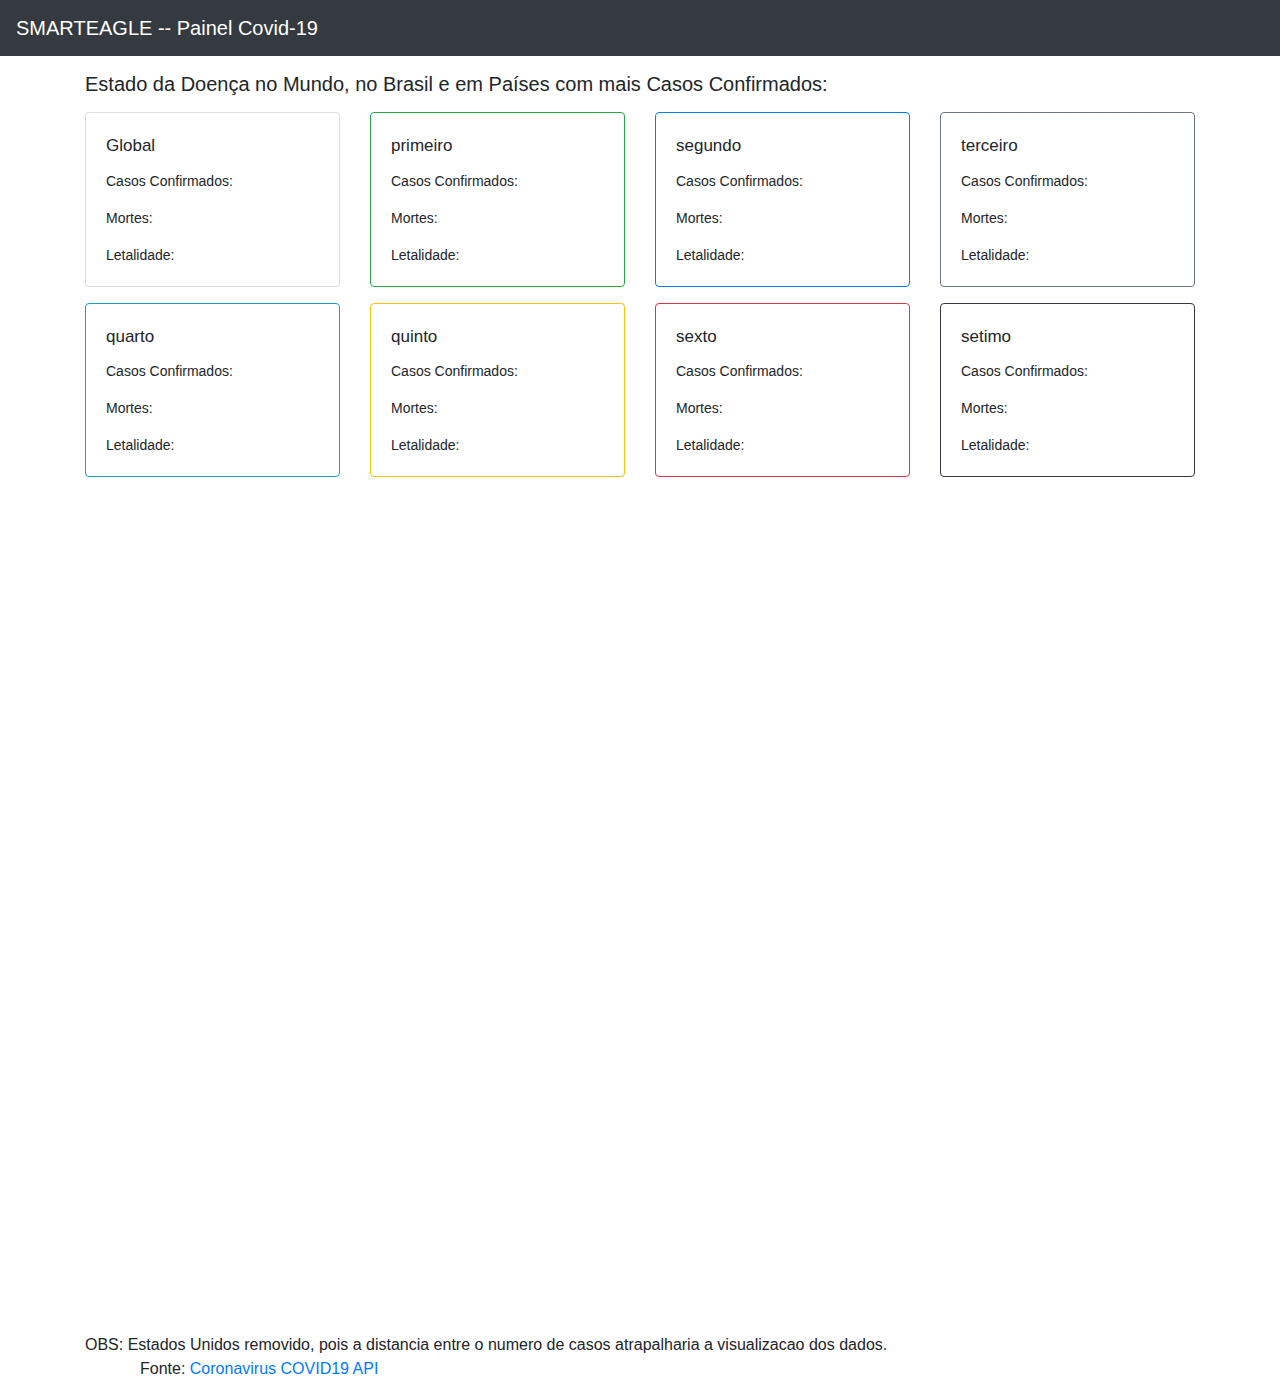
==== index.html @ 8c2cfd63 "First github upload" ====
<!DOCTYPE HTML>
<html>
<head>

<!-- load libraries  <link rel="stylesheet" href="css/bootstrap.min.css"> -->
<script src="js/index.js"></script>
<script src="js/jquery.min.js"></script>
<script src="js/popper.min.js"></script>
<script src="js/plotly-latest.min.js"></script>

<link rel="stylesheet" href="css/style.css">


<link rel="stylesheet" href="css/bootstrap.min.css">
<script src="js/bootstrap.min.js"></script>


</head>

<body>
<!-- header -->
  <nav class="navbar navbar-dark bg-dark">
    <a class="navbar-brand" href="#">SMARTEAGLE  --  Painel Covid-19</a>
  </nav>
    
<!-- Cards -->


<div class="container">
    <h5 class="display-8 mt-3 mb-3">Estado da Doença no Mundo, no Brasil e em Países com mais Casos Confirmados:</h5>
    <div class="row mt-3 mb-3">
        <div class="col">
        <div class="card-deck">
            <div class="card">
              <div class="card-body">
                <p id="global" class="card-title">Global</p>
                <a id="globalcasos">
                  <div class="spinner-grow spinner-grow-sm float-right text-primary" role="status"><span class="sr-only">Loading...</span> </div> 
                </a>
                <p class="card-text">Casos Confirmados:</p>
                <a id="globalmortes">
                  <div class="spinner-grow spinner-grow-sm float-right text-primary" role="status"><span class="sr-only">Loading...</span> </div> 
                </a>
                <p class="card-text">Mortes:</p>
                  <a id="globalletal">
                  <div class="spinner-grow spinner-grow-sm float-right text-primary" role="status"><span class="sr-only">Loading...</span> </div> 
                </a>
                <p class="card-text">Letalidade:</p>                  
              </div>
            </div>

            <div class="card border-success">
              <div class="card-body">
                <p id="primeiro" class="card-title">primeiro</p>
                <a id="primeirocasos">
                  <div class="spinner-grow spinner-grow-sm float-right text-primary" role="status"><span class="sr-only">Loading...</span> </div> 
                </a>
                <p class="card-text">Casos Confirmados:</p>
                <a id="primeiromortes">
                  <div class="spinner-grow spinner-grow-sm float-right text-primary" role="status"><span class="sr-only">Loading...</span> </div> 
                </a>
                <p class="card-text">Mortes:</p>
                  <a id="primeiroletal">
                  <div class="spinner-grow spinner-grow-sm float-right text-primary" role="status"><span class="sr-only">Loading...</span> </div> 
                </a>
                <p class="card-text">Letalidade:</p>                  
              </div>
            </div>

            <div class="card border-primary">
              <div class="card-body">
                <p id="segundo" class="card-title">segundo</p>
                <a id="segundocasos">
                  <div class="spinner-grow spinner-grow-sm float-right text-primary" role="status"><span class="sr-only">Loading...</span> </div> 
                </a>
                <p class="card-text">Casos Confirmados:</p>
                <a id="segundomortes">
                  <div class="spinner-grow spinner-grow-sm float-right text-primary" role="status"><span class="sr-only">Loading...</span> </div> 
                </a>
                <p class="card-text">Mortes:</p>
                  <a id="segundoletal">
                  <div class="spinner-grow spinner-grow-sm float-right text-primary" role="status"><span class="sr-only">Loading...</span> </div> 
                </a>
                <p class="card-text">Letalidade:</p>                  
              </div>
            </div>

            <div class="card border-secondary">
              <div class="card-body">
                <p id="terceiro" class="card-title">terceiro</p>
                <a id="terceirocasos">
                  <div class="spinner-grow spinner-grow-sm float-right text-primary" role="status"><span class="sr-only">Loading...</span> </div> 
                </a>
                <p class="card-text">Casos Confirmados:</p>
                <a id="terceiromortes">
                  <div class="spinner-grow spinner-grow-sm float-right text-primary" role="status"><span class="sr-only">Loading...</span> </div> 
                </a>
                <p class="card-text">Mortes:</p>
                  <a id="terceiroletal">
                  <div class="spinner-grow spinner-grow-sm float-right text-primary" role="status"><span class="sr-only">Loading...</span> </div> 
                </a>
                <p class="card-text">Letalidade:</p>                  
              </div>
            </div>

          </div>
        </div>
      </div>

  <!--  segunda linha -->
  <div class="row mt-3 mb-3">
    <div class="col">
      <div class="card-deck">
        <div class="card border-info">
            <div class="card-body">
                <p id="quarto" class="card-title">quarto</p>
                <a id="quartocasos">
                  <div class="spinner-grow spinner-grow-sm float-right text-primary" role="status"><span class="sr-only">Loading...</span> </div> 
                </a>
                <p class="card-text">Casos Confirmados:</p>
                <a id="quartomortes">
                  <div class="spinner-grow spinner-grow-sm float-right text-primary" role="status"><span class="sr-only">Loading...</span> </div> 
                </a>
                <p class="card-text">Mortes:</p>
                  <a id="quartoletal">
                  <div class="spinner-grow spinner-grow-sm float-right text-primary" role="status"><span class="sr-only">Loading...</span> </div> 
                </a>
                <p class="card-text">Letalidade:</p>                  
            </div>
        </div>

            <div class="card border-warning">
              <div class="card-body">
                <p id="quinto" class="card-title">quinto</p>
                <a id="quintocasos">
                  <div class="spinner-grow spinner-grow-sm float-right text-primary" role="status"><span class="sr-only">Loading...</span> </div> 
                </a>
                <p class="card-text">Casos Confirmados:</p>
                <a id="quintomortes">
                  <div class="spinner-grow spinner-grow-sm float-right text-primary" role="status"><span class="sr-only">Loading...</span> </div> 
                </a>
                <p class="card-text">Mortes:</p>
                  <a id="quintoletal">
                  <div class="spinner-grow spinner-grow-sm float-right text-primary" role="status"><span class="sr-only">Loading...</span> </div> 
                </a>
                <p class="card-text">Letalidade:</p>                  
              </div>
            </div>

            <div class="card border-danger">
              <div class="card-body">
                <p id="sexto" class="card-title">sexto</p>
                <a id="sextocasos">
                  <div class="spinner-grow spinner-grow-sm float-right text-primary" role="status"><span class="sr-only">Loading...</span> </div> 
                </a>
                <p class="card-text">Casos Confirmados:</p>
                <a id="sextomortes">
                  <div class="spinner-grow spinner-grow-sm float-right text-primary" role="status"><span class="sr-only">Loading...</span> </div> 
                </a>
                <p class="card-text">Mortes:</p>
                  <a id="sextoletal">
                  <div class="spinner-grow spinner-grow-sm float-right text-primary" role="status"><span class="sr-only">Loading...</span> </div> 
                </a>
                <p class="card-text">Letalidade:</p>                  
              </div>
            </div>

            <div class="card border-dark">
              <div class="card-body">
                <p id="setimo" class="card-title">setimo</p>
                <a id="setimocasos">
                  <div class="spinner-grow spinner-grow-sm float-right text-primary" role="status"><span class="sr-only">Loading...</span> </div> 
                </a>
                <p class="card-text">Casos Confirmados:</p>
                <a id="setimomortes">
                  <div class="spinner-grow spinner-grow-sm float-right text-primary" role="status"><span class="sr-only">Loading...</span> </div> 
                </a>
                <p class="card-text">Mortes:</p>
                  <a id="setimoletal">
                  <div class="spinner-grow spinner-grow-sm float-right text-primary" role="status"><span class="sr-only">Loading...</span> </div> 
                </a>
                <p class="card-text">Letalidade:</p>                  
              </div>
            </div>   
                 
           
      </div>
    </div>
</div>

<!-- Grafico <div id="testerBR" style="width:500px;height:350px;"></div> -->
    <div class="wrapper">
        <div id="tester" style="width:840px;height:420px;"></div>
    </div>

    <div class="col-md-4 col-md-offset-2">
      <div id="tester2" style="width:840px;height:420px;"></div>
  </div>
<a>         OBS: Estados Unidos removido, pois a distancia entre o numero de casos atrapalharia a visualizacao dos dados. </a>
  
   
</hr>
</body>
<!-- footer -->
<footer>
  <div class="container">
  <ul>
    <a> Fonte: </a>
    <a href="https://documenter.getpostman.com/view/10808728/SzS8rjbc?version=latest#6fbc46d6-0ddf-400b-a743-a149e9bba381"> Coronavirus COVID19 API </a>
  </ul>

  </div>
        
</footer>
</html>
---- css/style.css ----
.wrapper {
    display: grid;
    grid-template-columns: 600px 600px;
  }

#div1 {
    width: 100px;
    height: 100px;
    border: 1px solid #000;
  }

  .card-body p{
    font-size:14px;
    text-overflow: ellipsis;
    white-space: nowrap;
    overflow: hidden;
}
.card-body .card-title{
    font-size:17px;
    text-overflow: ellipsis;
    white-space: nowrap;
    overflow: hidden;
}

  .spinner {
    margin: 10px auto 0;
    width: 40px;
    text-align: center;
  }
  
  .spinner > div {
    width: 2px;
    height: 2px;
    background-color: #333;
  
    border-radius: 100%;
    display: inline-block;
    -webkit-animation: sk-bouncedelay 1.4s infinite ease-in-out both;
    animation: sk-bouncedelay 1.4s infinite ease-in-out both;
  }
  
  .spinner .bounce1 {
    -webkit-animation-delay: -0.32s;
    animation-delay: -0.32s;
  }
  
  .spinner .bounce2 {
    -webkit-animation-delay: -0.16s;
    animation-delay: -0.16s;
  }
  
  @-webkit-keyframes sk-bouncedelay {
    0%, 80%, 100% { -webkit-transform: scale(0) }
    40% { -webkit-transform: scale(1.0) }
  }
  
  @keyframes sk-bouncedelay {
    0%, 80%, 100% { 
      -webkit-transform: scale(0);
      transform: scale(0);
    } 40% { 
      -webkit-transform: scale(1.0);
      transform: scale(1.0);
    }
  }
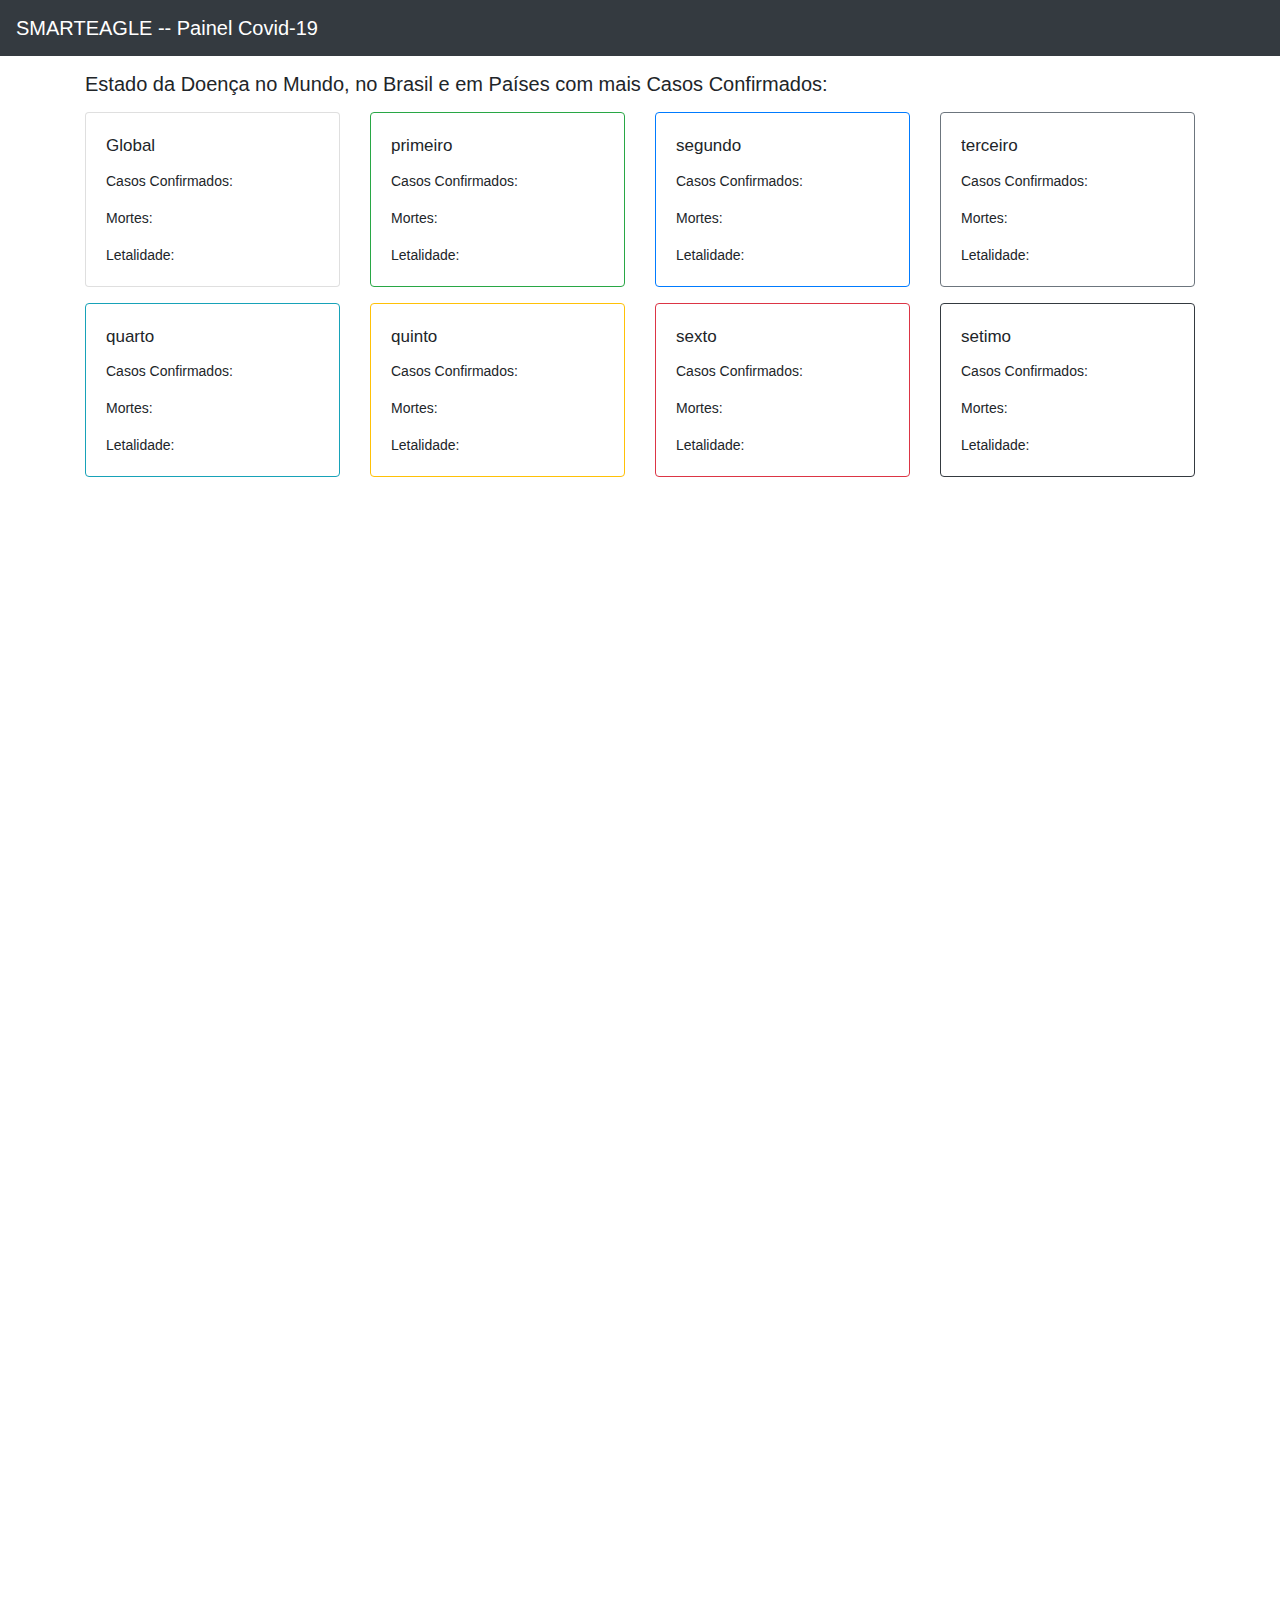
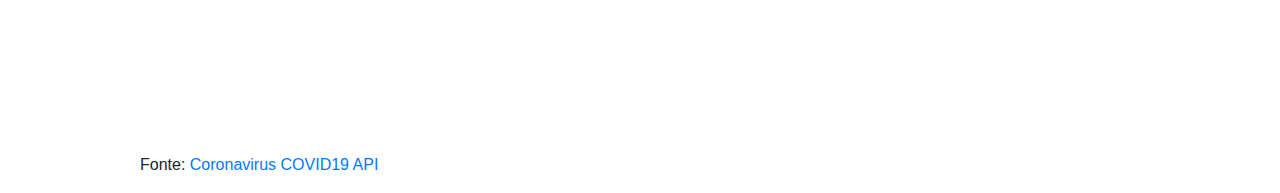
==== commit b77e6e38: "fixes and daily cases" ====
--- a/index.html
+++ b/index.html
@@ -2,7 +2,7 @@
 <html>
 <head>
 
-<!-- load libraries  <link rel="stylesheet" href="css/bootstrap.min.css"> -->
+<!-- load libraries -->
 <script src="js/index.js"></script>
 <script src="js/jquery.min.js"></script>
 <script src="js/popper.min.js"></script>
@@ -10,10 +10,8 @@
 
 <link rel="stylesheet" href="css/style.css">
 
-
 <link rel="stylesheet" href="css/bootstrap.min.css">
 <script src="js/bootstrap.min.js"></script>
-
 
 </head>
 
@@ -195,8 +193,13 @@
 
     <div class="col-md-4 col-md-offset-2">
       <div id="tester2" style="width:840px;height:420px;"></div>
-  </div>
-<a>         OBS: Estados Unidos removido, pois a distancia entre o numero de casos atrapalharia a visualizacao dos dados. </a>
+    </div>
+
+    <div class="col-md-4 col-md-offset-2">
+      <div id="tester3" style="width:840px;height:420px;"></div>
+    </div>
+<!--
+<a>         OBS: Estados Unidos removido, pois a distancia entre o numero de casos atrapalharia a visualizacao dos dados. </a> -->
   
    
 </hr>
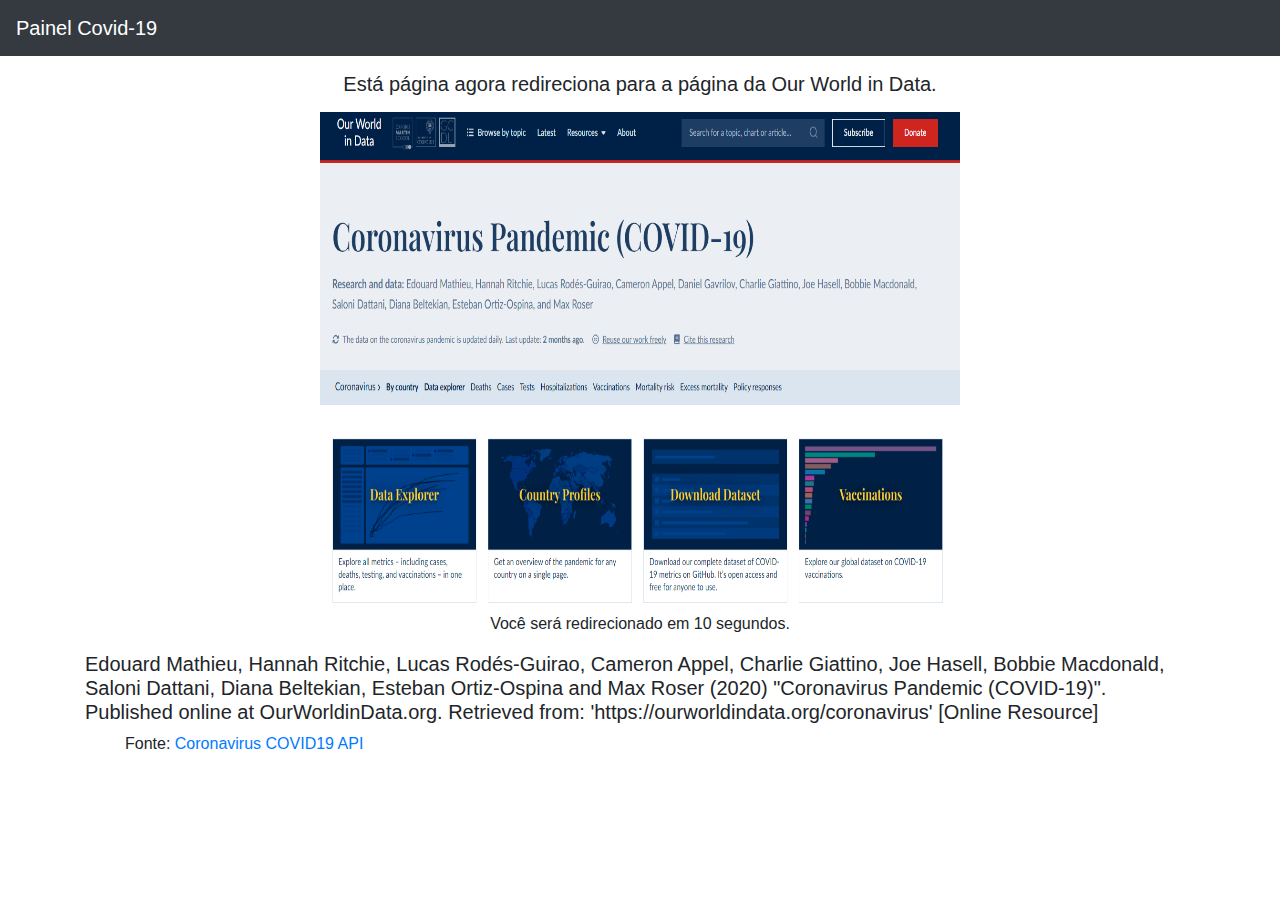
==== commit 7ada1464: "removendo página de dados de API e redirecionando para a pagina de covid da our world in data" ====
--- a/index.html
+++ b/index.html
@@ -6,7 +6,6 @@
 <script src="js/index.js"></script>
 <script src="js/jquery.min.js"></script>
 <script src="js/popper.min.js"></script>
-<script src="js/plotly-latest.min.js"></script>
 
 <link rel="stylesheet" href="css/style.css">
 
@@ -18,191 +17,30 @@
 <body>
 <!-- header -->
   <nav class="navbar navbar-dark bg-dark">
-    <a class="navbar-brand" href="#">SMARTEAGLE  --  Painel Covid-19</a>
+    <a class="navbar-brand" href="#">Painel Covid-19</a>
   </nav>
     
 <!-- Cards -->
 
 
-<div class="container">
-    <h5 class="display-8 mt-3 mb-3">Estado da Doença no Mundo, no Brasil e em Países com mais Casos Confirmados:</h5>
-    <div class="row mt-3 mb-3">
-        <div class="col">
-        <div class="card-deck">
-            <div class="card">
-              <div class="card-body">
-                <p id="global" class="card-title">Global</p>
-                <a id="globalcasos">
-                  <div class="spinner-grow spinner-grow-sm float-right text-primary" role="status"><span class="sr-only">Loading...</span> </div> 
-                </a>
-                <p class="card-text">Casos Confirmados:</p>
-                <a id="globalmortes">
-                  <div class="spinner-grow spinner-grow-sm float-right text-primary" role="status"><span class="sr-only">Loading...</span> </div> 
-                </a>
-                <p class="card-text">Mortes:</p>
-                  <a id="globalletal">
-                  <div class="spinner-grow spinner-grow-sm float-right text-primary" role="status"><span class="sr-only">Loading...</span> </div> 
-                </a>
-                <p class="card-text">Letalidade:</p>                  
-              </div>
-            </div>
+  <div class="container">
+      <h5 class="display-8 mt-3 mb-3 text-center">Está página agora redireciona para a página da Our World in Data.</h5>
+  </div>
 
-            <div class="card border-success">
-              <div class="card-body">
-                <p id="primeiro" class="card-title">primeiro</p>
-                <a id="primeirocasos">
-                  <div class="spinner-grow spinner-grow-sm float-right text-primary" role="status"><span class="sr-only">Loading...</span> </div> 
-                </a>
-                <p class="card-text">Casos Confirmados:</p>
-                <a id="primeiromortes">
-                  <div class="spinner-grow spinner-grow-sm float-right text-primary" role="status"><span class="sr-only">Loading...</span> </div> 
-                </a>
-                <p class="card-text">Mortes:</p>
-                  <a id="primeiroletal">
-                  <div class="spinner-grow spinner-grow-sm float-right text-primary" role="status"><span class="sr-only">Loading...</span> </div> 
-                </a>
-                <p class="card-text">Letalidade:</p>                  
-              </div>
-            </div>
+  <img class="center" src="image_cover_owid.png" alt="Uma bela paisagem" width="600" height="500" title="Clique para ampliar">
 
-            <div class="card border-primary">
-              <div class="card-body">
-                <p id="segundo" class="card-title">segundo</p>
-                <a id="segundocasos">
-                  <div class="spinner-grow spinner-grow-sm float-right text-primary" role="status"><span class="sr-only">Loading...</span> </div> 
-                </a>
-                <p class="card-text">Casos Confirmados:</p>
-                <a id="segundomortes">
-                  <div class="spinner-grow spinner-grow-sm float-right text-primary" role="status"><span class="sr-only">Loading...</span> </div> 
-                </a>
-                <p class="card-text">Mortes:</p>
-                  <a id="segundoletal">
-                  <div class="spinner-grow spinner-grow-sm float-right text-primary" role="status"><span class="sr-only">Loading...</span> </div> 
-                </a>
-                <p class="card-text">Letalidade:</p>                  
-              </div>
-            </div>
+  <div>
+    <p id="contador" class="text-center">Você será redirecionado em 10 segundos.</p>
+  </div>
 
-            <div class="card border-secondary">
-              <div class="card-body">
-                <p id="terceiro" class="card-title">terceiro</p>
-                <a id="terceirocasos">
-                  <div class="spinner-grow spinner-grow-sm float-right text-primary" role="status"><span class="sr-only">Loading...</span> </div> 
-                </a>
-                <p class="card-text">Casos Confirmados:</p>
-                <a id="terceiromortes">
-                  <div class="spinner-grow spinner-grow-sm float-right text-primary" role="status"><span class="sr-only">Loading...</span> </div> 
-                </a>
-                <p class="card-text">Mortes:</p>
-                  <a id="terceiroletal">
-                  <div class="spinner-grow spinner-grow-sm float-right text-primary" role="status"><span class="sr-only">Loading...</span> </div> 
-                </a>
-                <p class="card-text">Letalidade:</p>                  
-              </div>
-            </div>
+  <div class="container">
+    <h5>
+      Edouard Mathieu, Hannah Ritchie, Lucas Rodés-Guirao, Cameron Appel, Charlie Giattino, Joe Hasell, Bobbie Macdonald, Saloni Dattani, Diana Beltekian, Esteban Ortiz-Ospina and Max Roser (2020)
+      "Coronavirus Pandemic (COVID-19)". Published online at OurWorldinData.org. Retrieved from: 'https://ourworldindata.org/coronavirus' [Online Resource]
+    </h5>
+  </div>
 
-          </div>
-        </div>
-      </div>
 
-  <!--  segunda linha -->
-  <div class="row mt-3 mb-3">
-    <div class="col">
-      <div class="card-deck">
-        <div class="card border-info">
-            <div class="card-body">
-                <p id="quarto" class="card-title">quarto</p>
-                <a id="quartocasos">
-                  <div class="spinner-grow spinner-grow-sm float-right text-primary" role="status"><span class="sr-only">Loading...</span> </div> 
-                </a>
-                <p class="card-text">Casos Confirmados:</p>
-                <a id="quartomortes">
-                  <div class="spinner-grow spinner-grow-sm float-right text-primary" role="status"><span class="sr-only">Loading...</span> </div> 
-                </a>
-                <p class="card-text">Mortes:</p>
-                  <a id="quartoletal">
-                  <div class="spinner-grow spinner-grow-sm float-right text-primary" role="status"><span class="sr-only">Loading...</span> </div> 
-                </a>
-                <p class="card-text">Letalidade:</p>                  
-            </div>
-        </div>
-
-            <div class="card border-warning">
-              <div class="card-body">
-                <p id="quinto" class="card-title">quinto</p>
-                <a id="quintocasos">
-                  <div class="spinner-grow spinner-grow-sm float-right text-primary" role="status"><span class="sr-only">Loading...</span> </div> 
-                </a>
-                <p class="card-text">Casos Confirmados:</p>
-                <a id="quintomortes">
-                  <div class="spinner-grow spinner-grow-sm float-right text-primary" role="status"><span class="sr-only">Loading...</span> </div> 
-                </a>
-                <p class="card-text">Mortes:</p>
-                  <a id="quintoletal">
-                  <div class="spinner-grow spinner-grow-sm float-right text-primary" role="status"><span class="sr-only">Loading...</span> </div> 
-                </a>
-                <p class="card-text">Letalidade:</p>                  
-              </div>
-            </div>
-
-            <div class="card border-danger">
-              <div class="card-body">
-                <p id="sexto" class="card-title">sexto</p>
-                <a id="sextocasos">
-                  <div class="spinner-grow spinner-grow-sm float-right text-primary" role="status"><span class="sr-only">Loading...</span> </div> 
-                </a>
-                <p class="card-text">Casos Confirmados:</p>
-                <a id="sextomortes">
-                  <div class="spinner-grow spinner-grow-sm float-right text-primary" role="status"><span class="sr-only">Loading...</span> </div> 
-                </a>
-                <p class="card-text">Mortes:</p>
-                  <a id="sextoletal">
-                  <div class="spinner-grow spinner-grow-sm float-right text-primary" role="status"><span class="sr-only">Loading...</span> </div> 
-                </a>
-                <p class="card-text">Letalidade:</p>                  
-              </div>
-            </div>
-
-            <div class="card border-dark">
-              <div class="card-body">
-                <p id="setimo" class="card-title">setimo</p>
-                <a id="setimocasos">
-                  <div class="spinner-grow spinner-grow-sm float-right text-primary" role="status"><span class="sr-only">Loading...</span> </div> 
-                </a>
-                <p class="card-text">Casos Confirmados:</p>
-                <a id="setimomortes">
-                  <div class="spinner-grow spinner-grow-sm float-right text-primary" role="status"><span class="sr-only">Loading...</span> </div> 
-                </a>
-                <p class="card-text">Mortes:</p>
-                  <a id="setimoletal">
-                  <div class="spinner-grow spinner-grow-sm float-right text-primary" role="status"><span class="sr-only">Loading...</span> </div> 
-                </a>
-                <p class="card-text">Letalidade:</p>                  
-              </div>
-            </div>   
-                 
-           
-      </div>
-    </div>
-</div>
-
-<!-- Grafico <div id="testerBR" style="width:500px;height:350px;"></div> -->
-    <div class="wrapper">
-        <div id="tester" style="width:840px;height:420px;"></div>
-    </div>
-
-    <div class="col-md-4 col-md-offset-2">
-      <div id="tester2" style="width:840px;height:420px;"></div>
-    </div>
-
-    <div class="col-md-4 col-md-offset-2">
-      <div id="tester3" style="width:840px;height:420px;"></div>
-    </div>
-<!--
-<a>         OBS: Estados Unidos removido, pois a distancia entre o numero de casos atrapalharia a visualizacao dos dados. </a> -->
-  
-   
-</hr>
 </body>
 <!-- footer -->
 <footer>
@@ -215,4 +53,4 @@
   </div>
         
 </footer>
-</html>+</html>
--- a/css/style.css
+++ b/css/style.css
@@ -9,6 +9,13 @@
     border: 1px solid #000;
   }
 
+  .center {
+    display: block;
+    margin-left: auto;
+    margin-right: auto;
+    width: 50%;
+  }
+  
   .card-body p{
     font-size:14px;
     text-overflow: ellipsis;
